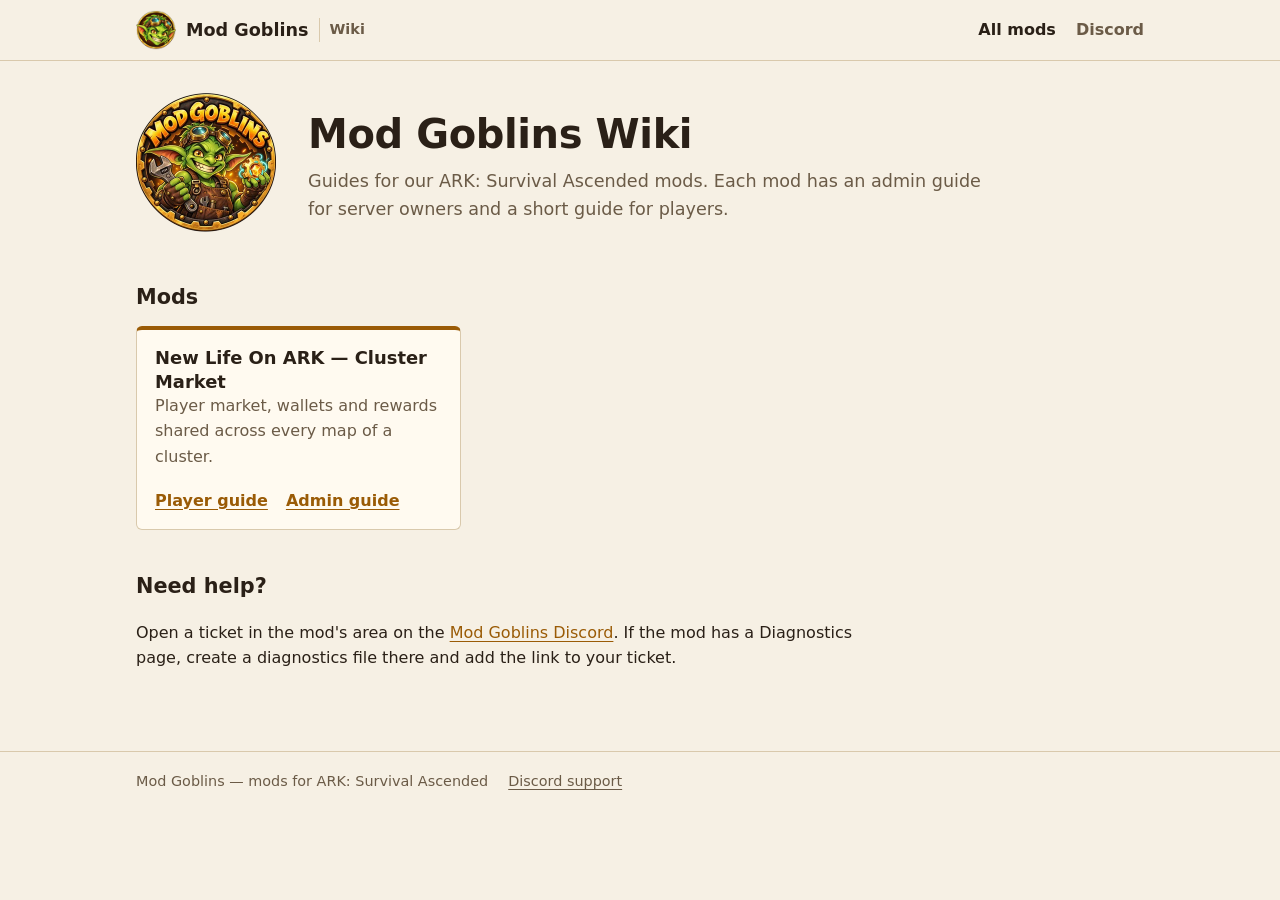
==== index.html @ 413ef169 "Show mods as cards on the home page Co-Authored-By: Claude Fable 5.2 <noreply@anthropic.com> Claude-" ====
<!doctype html>
<html lang="en">
<head>
<meta charset="utf-8">
<meta name="viewport" content="width=device-width, initial-scale=1">
<title>Mod Goblins Wiki</title>
<meta name="description" content="Guides for Mod Goblins mods for ARK: Survival Ascended: admin manuals and player manuals.">
<link rel="icon" href="./assets/favicon.png">
<link rel="stylesheet" href="./assets/site.css?v=3">
</head>
<body>
<header class="top">
  <div class="wrap">
    <a class="brand" href="./"><img src="./assets/mg-icon.png" alt="" width="40" height="40">Mod Goblins <small>Wiki</small></a>
    <nav aria-label="Site">
      <a href="./" aria-current="page">All mods</a>
      <a href="https://discord.gg/modgoblins">Discord</a>
    </nav>
  </div>
</header>
<main class="wrap">
  <div class="hero">
    <img src="assets/mg-logo.webp" alt="Mod Goblins" width="140" height="140">
    <div>
      <h1>Mod Goblins Wiki</h1>
      <p class="lead">Guides for our ARK: Survival Ascended mods. Each mod has an admin guide for server owners and a short guide for players.</p>
    </div>
  </div>

  <h2>Mods</h2>
  <!-- One <li> card per mod. Each mod chat adds its own card here (see README.md). -->
  <ul class="mods">
    <li>
      <div class="what">
        <h3><a href="NL-cluster-market/">New Life On ARK — Cluster Market</a></h3>
        <p>Player market, wallets and rewards shared across every map of a cluster.</p>
      </div>
      <div class="go">
        <a href="NL-cluster-market/player/">Player guide</a>
        <a href="NL-cluster-market/admin/">Admin guide</a>
      </div>
    </li>
  </ul>

  <h2>Need help?</h2>
  <p>Open a ticket in the mod's area on the <a href="https://discord.gg/modgoblins">Mod Goblins Discord</a>. If the mod has a Diagnostics page, create a diagnostics file there and add the link to your ticket.</p>
</main>
<footer>
  <div class="wrap">
    <span>Mod Goblins — mods for ARK: Survival Ascended</span>
    <a href="https://discord.gg/modgoblins">Discord support</a>
  </div>
</footer>
</body>
</html>
---- assets/site.css ----
/* Mod Goblins wiki - shared styles. Plain CSS, no external files.
   Palette from the Mod Goblins logo: workshop brown, brass, goblin green. */
:root {
  --bg: #f6f0e4; --surface: #fffaf0; --surface-2: #ede2cd; --line: #d9c9ac;
  --text: #2a2017; --muted: #6b5b47; --brass: #9a5b06; --brass-ink: #fffaf0;
  --green: #476f1c; --note: #fdf0c8; --note-line: #dcbb5e; --code: #efe6d4;
  --wrap: 1040px;
}
@media (prefers-color-scheme: dark) {
  :root {
    --bg: #18130e; --surface: #211a13; --surface-2: #2c2319; --line: #3f3226;
    --text: #f3eadc; --muted: #b9a78e; --brass: #e7a83e; --brass-ink: #1b1307;
    --green: #9ccc55; --note: #2e2613; --note-line: #6b5720; --code: #2c2319;
  }
}
* { box-sizing: border-box; }
html { -webkit-text-size-adjust: 100%; }
body {
  margin: 0; background: var(--bg); color: var(--text);
  font: 16px/1.6 "Segoe UI", system-ui, -apple-system, Roboto, Helvetica, Arial, sans-serif;
}
a { color: var(--brass); text-underline-offset: 3px; }
a:focus-visible { outline: 2px solid var(--brass); outline-offset: 2px; }
img { max-width: 100%; height: auto; }
.wrap { max-width: var(--wrap); margin: 0 auto; padding: 0 16px; }

/* top bar */
.top { border-bottom: 1px solid var(--line); }
.top .wrap { display: flex; flex-wrap: wrap; align-items: center; gap: 8px 20px; padding-top: 10px; padding-bottom: 10px; }
.brand { display: flex; align-items: center; gap: 10px; color: var(--text); text-decoration: none; font-weight: 800; font-size: 1.1rem; }
.brand img { width: 40px; height: 40px; display: block; }
.brand small { font-weight: 600; color: var(--muted); font-size: .9rem; border-left: 1px solid var(--line); padding-left: 10px; }
.top nav { display: flex; flex-wrap: wrap; gap: 4px 20px; margin-left: auto; }
.top nav a { color: var(--muted); text-decoration: none; font-weight: 600; }
.top nav a:hover, .top nav a[aria-current="page"] { color: var(--text); }

/* headings and text */
h1 { font-size: clamp(1.8rem, 4.2vw, 2.5rem); line-height: 1.15; letter-spacing: -.01em; margin: 8px 0 10px; }
h2 { font-size: 1.3rem; margin: 40px 0 12px; }
h3 { font-size: 1.05rem; margin: 24px 0 6px; }
.lead { font-size: 1.1rem; color: var(--muted); margin: 0; max-width: 62ch; }
.crumbs { margin: 0 0 4px; color: var(--muted); font-size: .9rem; }
.crumbs a { color: var(--muted); }
main.wrap { padding-top: 32px; padding-bottom: 64px; }
main p, main li { max-width: 75ch; }

/* home hero */
.hero { display: flex; flex-wrap: wrap; align-items: center; gap: 20px 32px; padding-bottom: 8px; }
.hero img { width: 140px; height: 140px; flex: none; }
.hero div { flex: 1 1 320px; }

/* mod list: one card per mod */
.mods { list-style: none; margin: 0; padding: 0; display: grid; grid-template-columns: repeat(auto-fill, minmax(280px, 1fr)); gap: 16px; }
.mods li { max-width: none; display: flex; flex-direction: column; gap: 6px; background: var(--surface); border: 1px solid var(--line); border-top: 4px solid var(--brass); border-radius: 6px; padding: 16px 18px; }
.mods h3 { margin: 0; font-size: 1.12rem; line-height: 1.3; }
.mods h3 a { color: var(--text); text-decoration: none; }
.mods h3 a:hover { color: var(--brass); }
.mods p { margin: 0; color: var(--muted); }
.mods .go { margin-top: auto; padding-top: 12px; display: flex; flex-wrap: wrap; gap: 6px 18px; font-weight: 600; }

/* guide panels on a mod page */
.panels { display: grid; grid-template-columns: repeat(auto-fit, minmax(260px, 1fr)); gap: 16px; margin: 28px 0 0; padding: 0; list-style: none; }
.panel { display: block; height: 100%; background: var(--surface); border: 1px solid var(--line); border-left: 4px solid var(--brass); border-radius: 6px; padding: 16px 18px; color: var(--text); text-decoration: none; }
.panel:hover { background: var(--surface-2); }
.panel strong { display: block; font-size: 1.15rem; }
.panel span { color: var(--muted); }
.panels li { max-width: none; }
.panel .tag { display: inline-block; margin-top: 8px; font-size: .78rem; font-weight: 700; color: var(--green); }
.btn { display: inline-block; padding: 8px 14px; border-radius: 6px; background: var(--brass); color: var(--brass-ink); font-weight: 700; text-decoration: none; }

/* guide layout: contents list + article */
.guide { display: grid; grid-template-columns: 220px minmax(0, 1fr); gap: 40px; align-items: start; }
.toc { position: sticky; top: 16px; font-size: .95rem; border-left: 2px solid var(--line); padding-left: 14px; }
.toc strong { display: block; margin-bottom: 6px; }
.toc ol { margin: 0; padding: 0; list-style: none; }
.toc li { margin: 4px 0; }
.toc a { color: var(--muted); text-decoration: none; }
.toc a:hover { color: var(--brass); }
@media (max-width: 820px) { .guide { grid-template-columns: 1fr; gap: 20px; } .toc { position: static; } }

/* content blocks */
.note { background: var(--note); border: 1px solid var(--note-line); border-radius: 6px; padding: 12px 16px; margin: 16px 0; }
.note p { margin: 0; }
code, kbd { background: var(--code); border-radius: 4px; padding: 1px 6px; font: .92em ui-monospace, Consolas, monospace; }
figure { margin: 18px 0; }
figure img { border: 1px solid var(--line); border-radius: 6px; display: block; }
figcaption { color: var(--muted); font-size: .9rem; margin-top: 6px; }
.steps { padding-left: 22px; }
.steps li { margin: 6px 0; }
.table-wrap { overflow-x: auto; }
table { border-collapse: collapse; width: 100%; margin: 14px 0; }
th, td { text-align: left; padding: 8px 10px; border-bottom: 1px solid var(--line); vertical-align: top; }
th { color: var(--muted); font-size: .88rem; }

footer { border-top: 1px solid var(--line); color: var(--muted); font-size: .9rem; }
footer .wrap { padding-top: 18px; padding-bottom: 28px; display: flex; flex-wrap: wrap; gap: 6px 20px; }
footer a { color: var(--muted); }
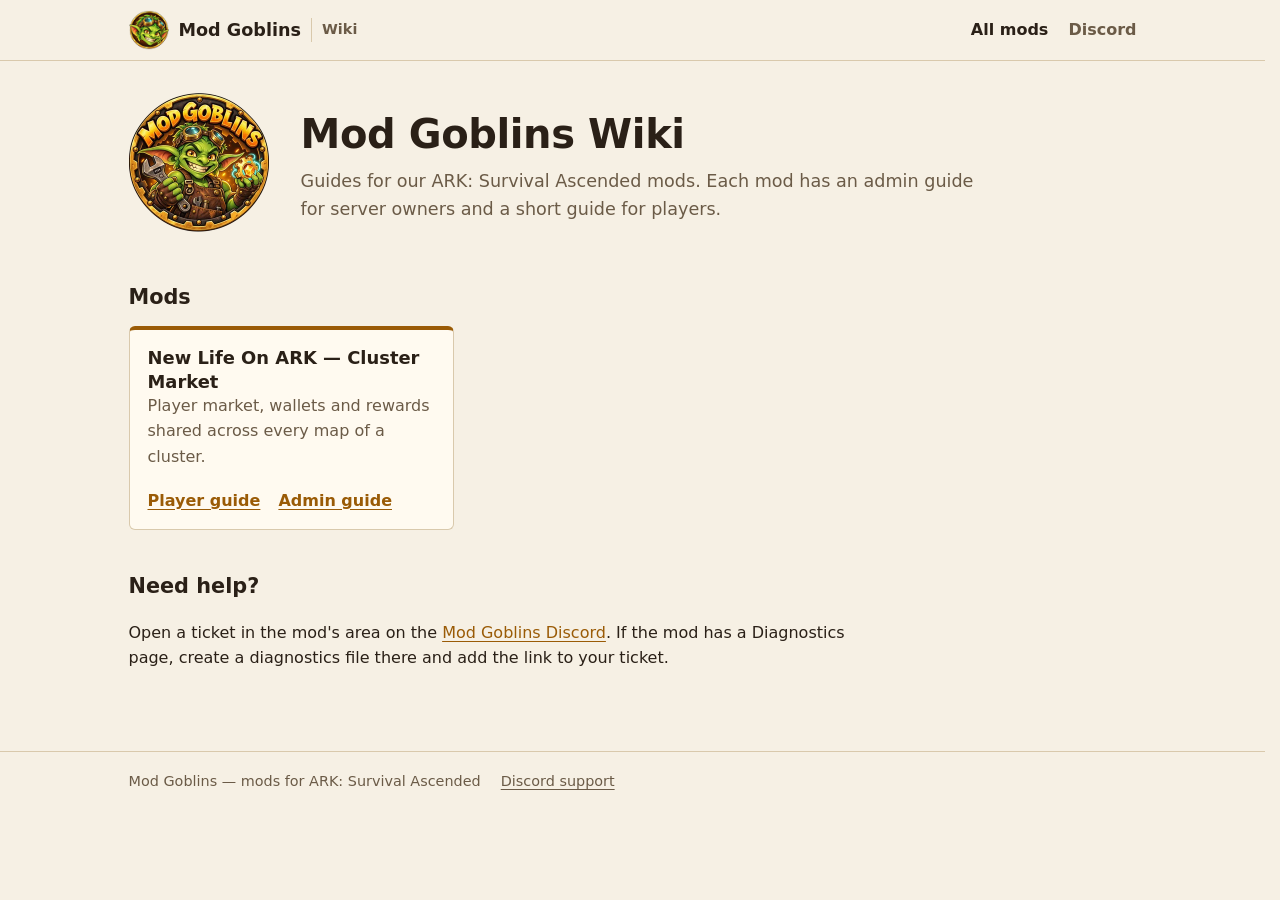
==== commit 422a02db: "Guides: no sideways shift between sections, footer below the section list Co-Authored-By: Claude Fab" ====
--- a/index.html
+++ b/index.html
@@ -6,7 +6,7 @@
 <title>Mod Goblins Wiki</title>
 <meta name="description" content="Guides for Mod Goblins mods for ARK: Survival Ascended: admin manuals and player manuals.">
 <link rel="icon" href="./assets/favicon.png">
-<link rel="stylesheet" href="./assets/site.css?v=3">
+<link rel="stylesheet" href="./assets/site.css?v=9">
 </head>
 <body>
 <header class="top">
--- a/assets/site.css
+++ b/assets/site.css
@@ -14,7 +14,7 @@
   }
 }
 * { box-sizing: border-box; }
-html { -webkit-text-size-adjust: 100%; }
+html { -webkit-text-size-adjust: 100%; scrollbar-gutter: stable; }
 body {
   margin: 0; background: var(--bg); color: var(--text);
   font: 16px/1.6 "Segoe UI", system-ui, -apple-system, Roboto, Helvetica, Arial, sans-serif;
@@ -25,7 +25,7 @@
 .wrap { max-width: var(--wrap); margin: 0 auto; padding: 0 16px; }
 
 /* top bar */
-.top { border-bottom: 1px solid var(--line); }
+.top { border-bottom: 1px solid var(--line); position: sticky; top: 0; z-index: 10; background: var(--bg); }
 .top .wrap { display: flex; flex-wrap: wrap; align-items: center; gap: 8px 20px; padding-top: 10px; padding-bottom: 10px; }
 .brand { display: flex; align-items: center; gap: 10px; color: var(--text); text-decoration: none; font-weight: 800; font-size: 1.1rem; }
 .brand img { width: 40px; height: 40px; display: block; }
@@ -70,21 +70,25 @@
 
 /* guide layout: contents list + article */
 .guide { display: grid; grid-template-columns: 220px minmax(0, 1fr); gap: 40px; align-items: start; }
-.toc { position: sticky; top: 16px; font-size: .95rem; border-left: 2px solid var(--line); padding-left: 14px; }
-.toc strong { display: block; margin-bottom: 6px; }
+.toc { position: sticky; top: calc(var(--head-h, 80px) + 20px); font-size: .95rem; }
+.toc strong { display: block; padding: 0 0 6px 14px; border-left: 2px solid var(--line); }
 .toc ol { margin: 0; padding: 0; list-style: none; }
-.toc li { margin: 4px 0; }
-.toc a { color: var(--muted); text-decoration: none; }
+.toc { max-height: calc(100vh - var(--head-h, 80px) - 40px); overflow-y: auto; }
+.toc li { margin: 0; }
+.toc a { display: block; color: var(--muted); text-decoration: none; padding: 3px 0 3px 14px; border-left: 2px solid var(--line); }
+.toc a[aria-current] { color: var(--brass); border-left-color: var(--brass); font-weight: 600; }
 .toc a:hover { color: var(--brass); }
-@media (max-width: 820px) { .guide { grid-template-columns: 1fr; gap: 20px; } .toc { position: static; } }
+@media (max-width: 820px) { .guide { grid-template-columns: 1fr; gap: 20px; } .toc { position: static; max-height: none; } }
 
 /* content blocks */
 .note { background: var(--note); border: 1px solid var(--note-line); border-radius: 6px; padding: 12px 16px; margin: 16px 0; }
 .note p { margin: 0; }
 code, kbd { background: var(--code); border-radius: 4px; padding: 1px 6px; font: .92em ui-monospace, Consolas, monospace; }
-figure { margin: 18px 0; }
-figure img { border: 1px solid var(--line); border-radius: 6px; display: block; }
-figcaption { color: var(--muted); font-size: .9rem; margin-top: 6px; }
+figure { margin: 22px 0; padding: 10px 10px 0; background: var(--surface); border: 1px solid var(--line); border-top: 3px solid var(--brass); border-radius: 8px; }
+figure a { display: block; cursor: zoom-in; }
+figure img { display: block; width: 100%; height: auto; }
+figcaption { color: var(--muted); font-size: .9rem; padding: 9px 4px 10px; }
+@media (max-width: 600px) { figure { padding: 6px 6px 0; margin-left: -6px; margin-right: -6px; } }
 .steps { padding-left: 22px; }
 .steps li { margin: 6px 0; }
 .table-wrap { overflow-x: auto; }
@@ -95,3 +99,40 @@
 footer { border-top: 1px solid var(--line); color: var(--muted); font-size: .9rem; }
 footer .wrap { padding-top: 18px; padding-bottom: 28px; display: flex; flex-wrap: wrap; gap: 6px 20px; }
 footer a { color: var(--muted); }
+
+/* guide pages */
+article h2:first-child { margin-top: 0; }
+article h2, article h3 { scroll-margin-top: 76px; }
+@media (max-width: 600px) { article h2, article h3 { scroll-margin-top: 110px; } }
+article h2 { border-top: 1px solid var(--line); padding-top: 28px; }
+article h2:first-child { border-top: 0; padding-top: 0; }
+article ul { padding-left: 22px; }
+article li { margin: 4px 0; }
+.guide { margin-top: 28px; }
+
+/* guide pages: fixed top block + one section per view */
+.sticky { position: sticky; top: 0; z-index: 10; background: var(--bg); border-bottom: 1px solid var(--line); }
+.sticky .top { position: static; }
+.pagehead .wrap { padding-top: 10px; padding-bottom: 12px; }
+.pagehead .crumbs { margin: 0 0 2px; font-size: .88rem; }
+.pagehead h1 { margin: 0; font-size: 1.6rem; line-height: 1.2; }
+.sticky + main .guide { margin-top: 4px; }
+.intro .lead { margin-top: 0; }
+.paged article .sec h2 { border-top: 0; padding-top: 0; margin-top: 0; }
+.paged article .intro + .sec h2 { margin-top: 28px; }
+.pager { display: flex; justify-content: space-between; gap: 16px; margin-top: 36px; padding-top: 18px; border-top: 1px solid var(--line); }
+.pager:empty { display: none; }
+.pager a { display: block; text-decoration: none; color: var(--text); font-weight: 600; max-width: 48%; }
+.pager a:hover { color: var(--brass); }
+.pager a.next { text-align: right; margin-left: auto; }
+.pager small { display: block; color: var(--muted); font-weight: 400; font-size: .82rem; }
+@media (max-width: 600px) { .pagehead .crumbs { display: none; } .pagehead h1 { font-size: 1.15rem; } .pagehead .wrap { padding-top: 6px; padding-bottom: 8px; } }
+
+/* the section list never moves: fixed beside the article on wide screens */
+@media (min-width: 821px) {
+  .paged .toc { position: static; max-height: none; overflow: visible; }
+  .paged .toc-in { position: fixed; top: calc(var(--head-h, 140px) + 20px); width: 220px; max-height: calc(100vh - var(--head-h, 140px) - 40px - var(--foot-h, 68px)); overflow-y: auto; }
+  /* short sections: the footer stays at the bottom of the window, below the list */
+  .paged main.wrap { min-height: calc(100vh - var(--head-h, 140px) - var(--foot-h, 68px)); }
+  .paged footer .wrap { padding-left: calc(220px + 40px + var(--gutter, 16px)); }
+}
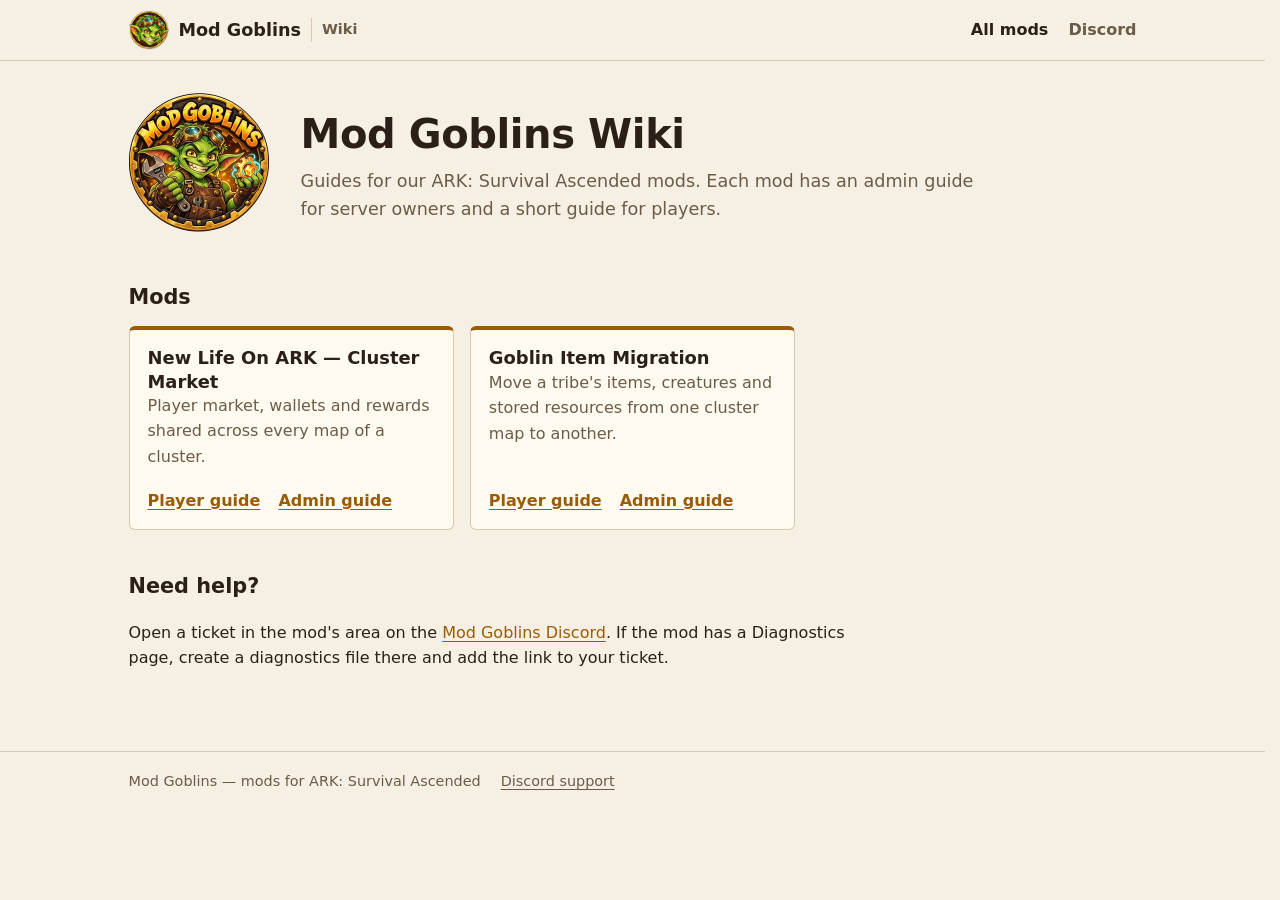
==== commit 0218f16f: "Add Goblin Item Migration: mod page, player guide, admin guide Text only for now; screenshots follow" ====
--- a/index.html
+++ b/index.html
@@ -40,6 +40,16 @@
         <a href="NL-cluster-market/admin/">Admin guide</a>
       </div>
     </li>
+    <li>
+      <div class="what">
+        <h3><a href="goblin-item-migration/">Goblin Item Migration</a></h3>
+        <p>Move a tribe's items, creatures and stored resources from one cluster map to another.</p>
+      </div>
+      <div class="go">
+        <a href="goblin-item-migration/player/">Player guide</a>
+        <a href="goblin-item-migration/admin/">Admin guide</a>
+      </div>
+    </li>
   </ul>
 
   <h2>Need help?</h2>
